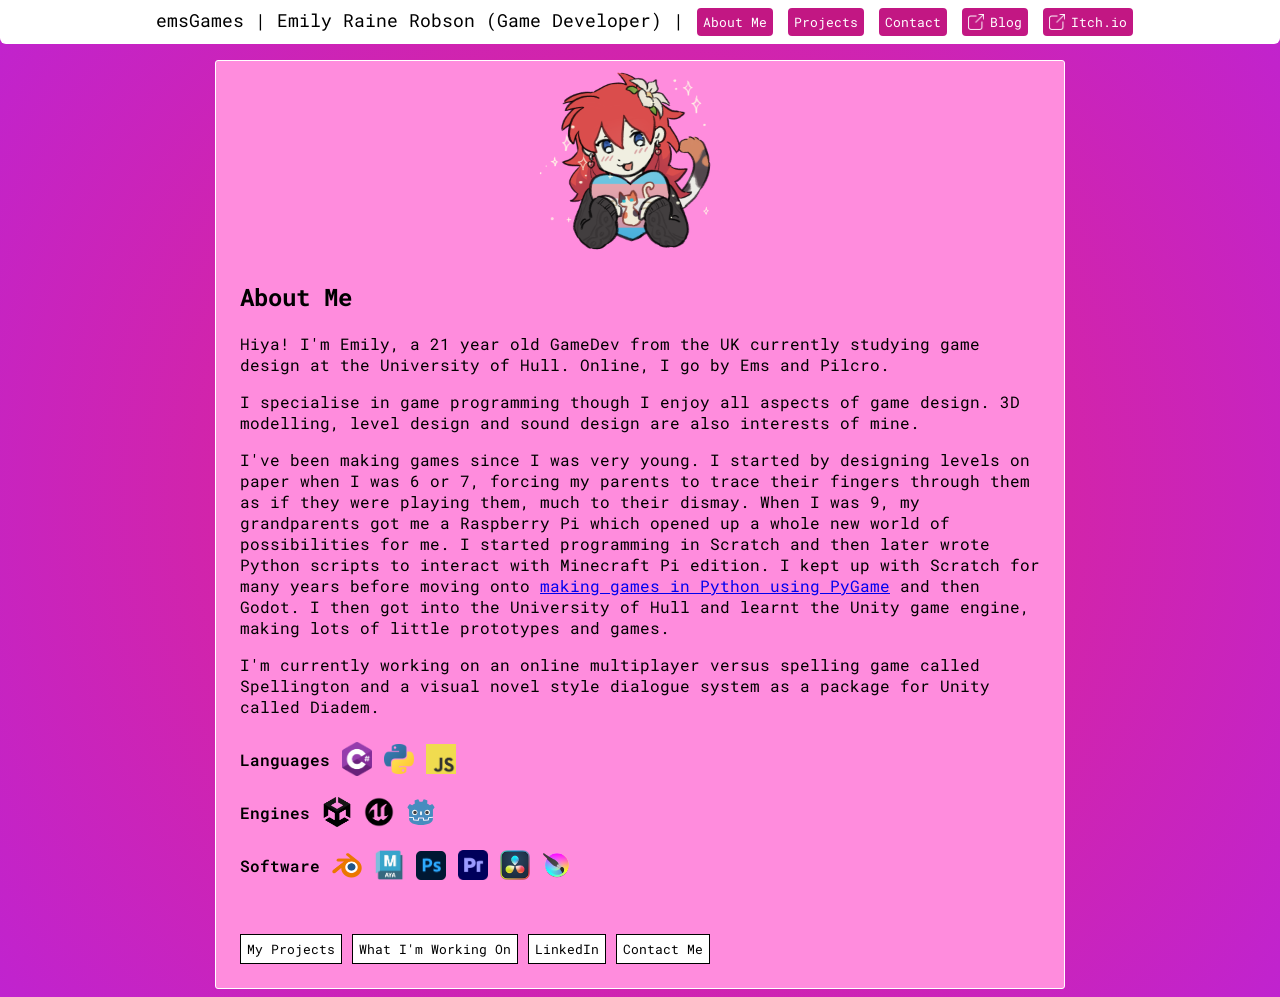
==== about.html @ 7a88b3cf "Title disappears below certain screen width" ====
<!DOCTYPE html>

<head>
    <link rel="stylesheet" href="Styles/general.css">
    <link rel="stylesheet" href="Styles/about.css">
    <link rel="preconnect" href="https://fonts.googleapis.com">
    <link rel="preconnect" href="https://fonts.gstatic.com" crossorigin>
    <link href="https://fonts.googleapis.com/css2?family=Roboto+Mono:ital,wght@0,100..700;1,100..700&display=swap" rel="stylesheet">
</head>
<body style="background: #E62582;
background: radial-gradient(circle, rgba(230, 37, 130, 1) 0%, rgba(192, 35, 207, 1) 100%);">
    <header>
        <div class="header-bar">
            
            <div class="header-title">
                <span class="header-title-text">emsGames | Emily Raine Robson (Game Developer) |</span>
                <a href="about.html"><button>About Me</button></a>
                <a href="projects.html"><button>Projects</button></a>
                <a href="contact.html"><button>Contact</button></a>
                <a href="https://blog.emsuwu.com/" target="_blank"><button><img src="Images/ExternalLink.png" class="header-external-link">Blog</button></a>
                <a href="https://pilcro.itch.io/" target="_blank"><button><img src="Images/ExternalLink.png" class="header-external-link">Itch.io</button></a>
            </div>

        </div>


    </header>

    <div class="about-container-container">
        <div class="about-container">
            <img src="Images/ProfileThumb.png" class="profile-pic">

            <div class="about-description">
                <h2>About Me</h2>
                <p>Hiya! I'm Emily, a 21 year old GameDev from the UK currently studying 
                    game design at the University of Hull. Online, I go by Ems and Pilcro.</p>
                <p>I specialise in game programming though I enjoy all aspects of game 
                    design. 3D modelling, level design and sound design are also interests 
                    of mine.</p>
                <p>I've been making games since I was very young. I started by designing 
                    levels on paper when I was 6 or 7, forcing my parents to trace their 
                    fingers through them as if they were playing them, much to their dismay.
                     When I was 9, my grandparents got me a Raspberry Pi which opened up a 
                     whole new world of possibilities for me. I started programming in 
                     Scratch and then later wrote Python scripts to interact with Minecraft 
                     Pi edition. I kept up with Scratch for many years before moving onto 
                     <a href="https://blog.emsuwu.com/2026/01/bringing-old-project-back-from-dead.html">
                        making games in Python using PyGame</a> 
                    and then Godot. I then got into the 
                     University of Hull and learnt the Unity game engine, making lots of 
                     little prototypes and games.</p>
                <p>I'm currently working on an online multiplayer versus spelling game called Spellington and a visual novel style dialogue system as a package for Unity called Diadem.</p>

                <div class="skill-box">
                    <p>Languages</p>
                    <img src="Icons/CSharp.png", class="skill-icon">
                    <img src="Icons/Python.png", class="skill-icon">
                    <img src="Icons/JavaScript.png", class="skill-icon">
                </div>

                <div class="skill-box">
                    <p>Engines</p>
                    <img src="Icons/Unity.png", class="skill-icon">
                    <img src="Icons/Unreal.webp", class="skill-icon">
                    <img src="Icons/Godot.svg", class="skill-icon">
                </div>

                <div class="skill-box">
                    <p>Software</p>
                    <img src="Icons/Blender.png", class="skill-icon">
                    <img src="Icons/Maya.png", class="skill-icon">
                    <img src="Icons/Photoshop.png", class="skill-icon">
                    <img src="Icons/PremierePro.png", class="skill-icon">
                    <img src="Icons/Resolve.png", class="skill-icon">
                    <img src="Icons/Krita.svg", class="skill-icon">
                </div>

                <br><br>
                <a href="projects.html"><button class="about-button">My Projects</button></a>
                <a href="https://blog.emsuwu.com/"><button class="about-button">What I'm Working On</button></a>
                <a href="https://www.linkedin.com/in/emily-raine-robson-8882223a2/", target="_blank"><button class="about-button">LinkedIn</button></a>
                <a href="contact.html"><button class="about-button">Contact Me</button></a>
            </div>
        </div>
    </div>
    

</body>
---- Styles/general.css ----
.body-container{
    margin-top: 12px;
    display: flex;
    flex-direction: column;
    align-items: center;
    justify-content: center;
    padding-bottom: 12px;
}

.header-bar{
    border-bottom-left-radius: 6px;
    border-bottom-right-radius: 6px;
    padding-top: 6px;
    padding-bottom: 6px;
    font-weight: 400;
    font-size: 20px;
    position: fixed;
    top: 0;
    left: 0;
    right: 0;
    padding-top: 6px;
    padding-bottom: 6px;
    background-color: white ;
    flex-direction: row;
    text-align: center;
    border-top-style: none;
}

.header-bar button{
    display: inline-flex;
    flex-direction: row;
    align-items: center;
    justify-content: center;
    gap: 6px;
    width: fit-content;
    padding-top: 5px;
    padding-bottom: 5px;
    border-width: 2px;
    border-radius: 6px;
    background-color: rgb(194, 23, 131);
    color: rgb(255, 255, 255);
    border-color: rgb(255, 255, 255);
    border-style: solid;
    font-family: "Roboto Mono", monospace;
    transition-duration: 0.2s;
    vertical-align: middle;
}

.header-bar button:hover{
    background-color: rgb(255, 20, 204);
    color: rgb(255, 255, 255);
    border-color: rgb(255, 255, 255);
    transition-duration: 0.2s;
    cursor: pointer;
}
.header-external-link{
    width:16px;
    padding: 0;
}

.header-title{
    padding-left: 10px;
    font-size: 18px;
    color: rgb(0, 0, 0);
}
@media only screen and (max-width: 600px) {
    .header-title-text{
        display: none;
    }
}

body{
    margin-top: 48px;
    color:rgb(0, 0, 0);
    font-family: "Roboto Mono", monospace;
}

.game-container{
    display: flex;
    flex-direction: column;
    align-items: center;
    justify-content: center;
    border-color: rgb(255, 255, 255);
    background-color:rgb(255, 140, 221);
    border-width: 1px;
    border-radius: 3px;
    border-style: solid;
    width: 340px;
}
.game-thumbnail{
    margin-top: 16px;
    border-radius: 12px;
    
}
.game-thumbnail img{
    width: 300px;
    height: auto;
    border-radius: 6px;
    border-width: 1px;
    border-style: solid;
    border-color: rgb(255, 255, 255);
}
.game-container p{
    width:270px;
    padding-top:0px;
    margin-top:0px;
    flex-grow: 1;
}
.game-title-container{
    display: flex;
    flex-direction: row;
    align-items: center;
    justify-content: center;
}

.game-title-container img{
    width: 30px;
    padding-top:0px;
    padding-right: 12px;
    height: auto;
}
.game-button-container{
    display: flex;
    flex-direction: column;
    align-items: left;
    justify-content: center;
    width:270px;
    padding-top: 0px;
    padding-bottom: 6px;
}
.game-button-container button{
    margin-bottom: 12px;
    width: fit-content;
    height: 30px;
    background-color: rgb(255, 255, 255);
    color: rgb(0, 0, 0);
    font-family: "Roboto Mono", monospace;
    border-style: solid;
    border-color: rgb(0, 0, 0);
    transition-duration: 0.2s;
    border-radius: 0px;
    justify-content: top;
    align-items: left;
    flex-direction: column;
    border-width: 1px;
}
.game-button-container button:hover{
    background-color: rgb(255, 20, 204);
    color: rgb(255, 255, 255);
    border-color: rgb(255, 255, 255);
    transition-duration: 0.2s;
    cursor: pointer;
}
.horizontal-games-container{
    display: flex;
    flex-direction: row;
    align-items: top;
    justify-content: center;
    margin-top: 15px;
    gap: 15px;
    width: fit-content;
}
.projects-title{
    color: #FFFFFF;
    text-shadow: 4px 4px 0px rgba(0,0,0,0.52);
}
---- Styles/about.css ----
.about-container-container{
    display: flex;
    flex-direction: row;
    align-items: center;
    justify-content: center;
    flex-wrap: wrap;
}
.about-container{
    flex-wrap: wrap;
    margin-top: 12px;
    display: flex;
    flex-direction: column;
    align-items: center;
    justify-content: center;
    padding-bottom: 12px;
    padding-left: 24px;
    padding-right: 24px;
    border-radius: 3px;
    border-color: white;
    border-width: 1px;
    border-style: solid;
    width: fit-content;
    background-color: rgb(255, 140, 221);   
}
.about-container-adjacent{
    display: flex;
    flex-wrap: wrap;
    flex-direction: column;
    align-items: center;
    justify-content: center;
}
.about-description{
    max-width: 800px;
    width: 100%;
}
.profile-pic{
    width: 200px;
    height: 200px;
    border-radius: 100px;
    margin-right: 24px;
}
.about-button{
    margin-bottom: 12px;
    width: fit-content;
    height: 30px;
    background-color: rgb(255, 255, 255);
    color: rgb(0, 0, 0);
    font-family: "Roboto Mono", monospace;
    border-style: solid;
    border-color: rgb(0, 0, 0);
    transition-duration: 0.2s;
    border-radius: 0px;
    justify-content: top;
    align-items: left;
    flex-direction: column;
    border-width: 1px;
}
.about-button:hover{
    background-color: rgb(255, 20, 204);
    color: rgb(255, 255, 255);
    border-color: rgb(255, 255, 255);
    transition-duration: 0.2s;
    cursor: pointer;
}
.skill-icon{
    width: 30px;
    height: auto;
    padding-left: 12px;
}
.skill-box{
    display: flex;
    flex-direction: row;
    align-items: center;
    justify-content: left;
    margin-top: 0px;

}
.skill-box p{
    font-weight: 600;
}
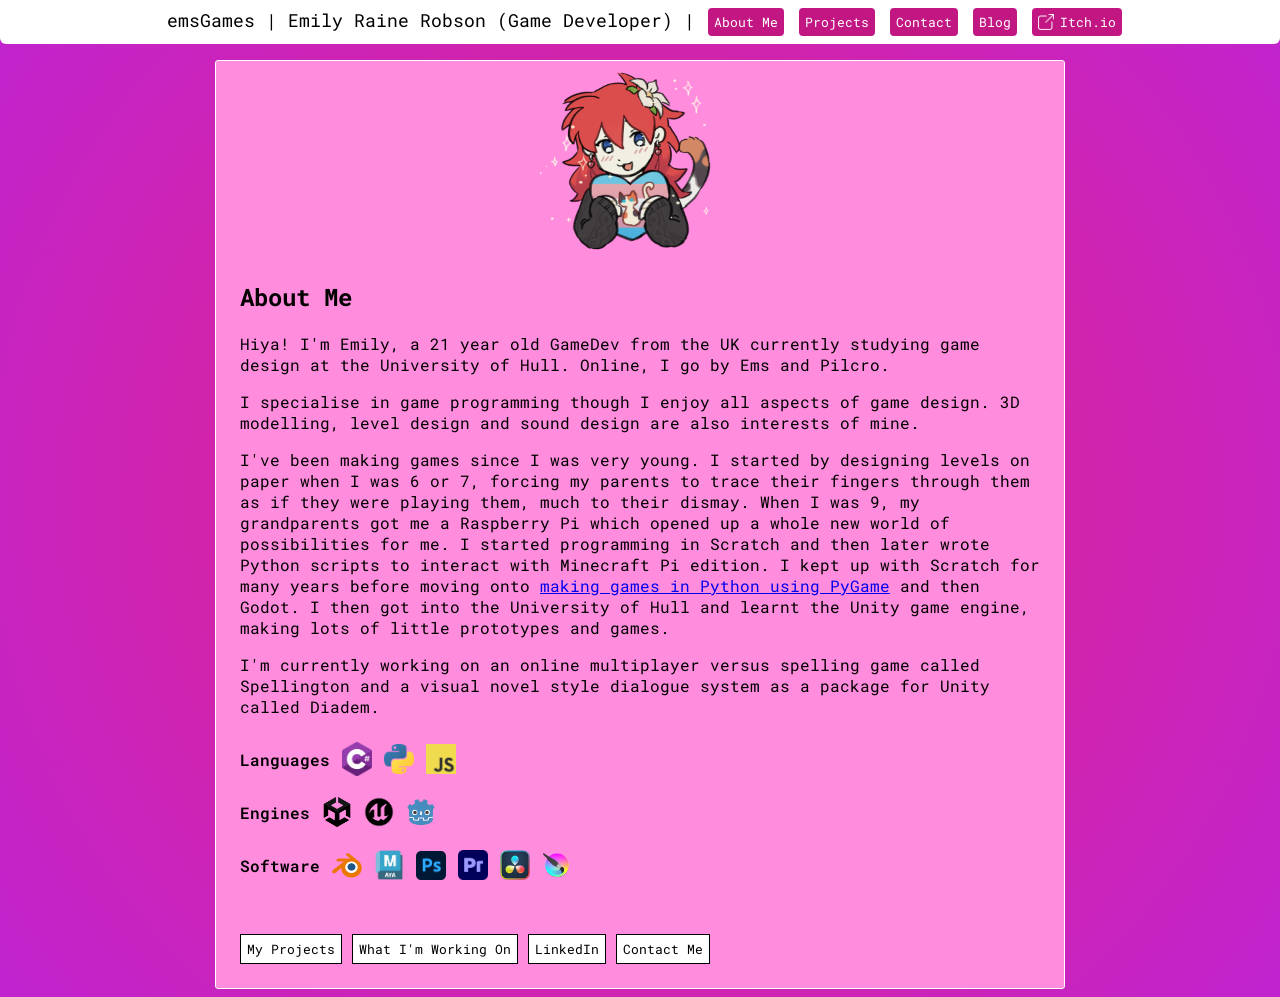
==== commit adba6b38: "blog" ====
--- a/about.html
+++ b/about.html
@@ -17,7 +17,7 @@
                 <a href="about.html"><button>About Me</button></a>
                 <a href="projects.html"><button>Projects</button></a>
                 <a href="contact.html"><button>Contact</button></a>
-                <a href="https://blog.emsuwu.com/" target="_blank"><button><img src="Images/ExternalLink.png" class="header-external-link">Blog</button></a>
+                <a href="blog.html"><button>Blog</button></a>
                 <a href="https://pilcro.itch.io/" target="_blank"><button><img src="Images/ExternalLink.png" class="header-external-link">Itch.io</button></a>
             </div>
 
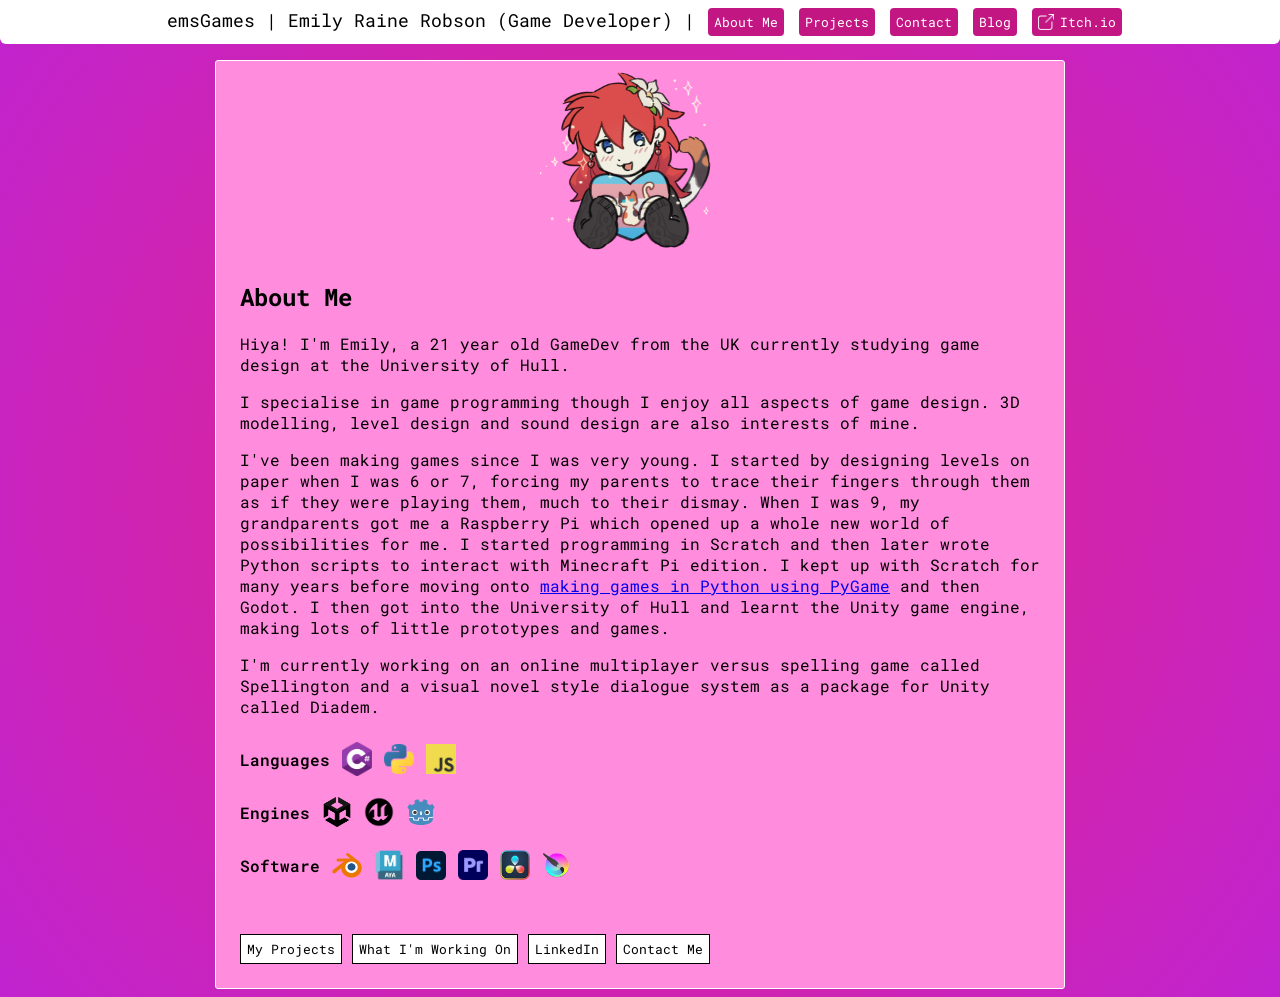
==== commit 0591beaf: "nyan" ====
--- a/about.html
+++ b/about.html
@@ -1,7 +1,9 @@
 <!DOCTYPE html>
 
 <head>
+    <meta name="viewport" content="width=device-width, initial-scale=1.0">
     <link rel="stylesheet" href="Styles/general.css">
+    <link rel="stylesheet" href="Styles/header.css">
     <link rel="stylesheet" href="Styles/about.css">
     <link rel="preconnect" href="https://fonts.googleapis.com">
     <link rel="preconnect" href="https://fonts.gstatic.com" crossorigin>
@@ -10,19 +12,33 @@
 <body style="background: #E62582;
 background: radial-gradient(circle, rgba(230, 37, 130, 1) 0%, rgba(192, 35, 207, 1) 100%);">
     <header>
-        <div class="header-bar">
-            
+        <div class="header-bar">   
             <div class="header-title">
                 <span class="header-title-text">emsGames | Emily Raine Robson (Game Developer) |</span>
+                <span class="header-title-text-alternate">Emily Robson |</span>
                 <a href="about.html"><button>About Me</button></a>
                 <a href="projects.html"><button>Projects</button></a>
                 <a href="contact.html"><button>Contact</button></a>
                 <a href="blog.html"><button>Blog</button></a>
                 <a href="https://pilcro.itch.io/" target="_blank"><button><img src="Images/ExternalLink.png" class="header-external-link">Itch.io</button></a>
             </div>
-
         </div>
 
+        <div class="mobile-menu">
+            <button class="mobile-menu-button" popovertarget="mobile-menu-popover">
+                <img src="Icons/Menu.svg">
+            </button>
+            <span class="mobile-header-title-text">Emily Raine Robson</span>
+    
+        </div>
+
+        <div id="mobile-menu-popover" class="mobile-menu-popover" popover>
+            <a href="about.html"><button>About Me</button></a><br>
+            <a href="projects.html"><button>Projects</button></a><br>
+            <a href="contact.html"><button>Contact</button></a><br>
+            <a href="blog.html"><button>Blog</button></a><br>
+            <a href="https://pilcro.itch.io/" target="_blank"><button><img src="Images/ExternalLink.png" class="header-external-link">Itch.io</button></a>
+        </div>
 
     </header>
 
@@ -33,7 +49,7 @@
             <div class="about-description">
                 <h2>About Me</h2>
                 <p>Hiya! I'm Emily, a 21 year old GameDev from the UK currently studying 
-                    game design at the University of Hull. Online, I go by Ems and Pilcro.</p>
+                    game design at the University of Hull.</p>
                 <p>I specialise in game programming though I enjoy all aspects of game 
                     design. 3D modelling, level design and sound design are also interests 
                     of mine.</p>
--- a/Styles/general.css
+++ b/Styles/general.css
@@ -1,3 +1,9 @@
+body{
+    margin-top: 48px;
+    color:rgb(0, 0, 0);
+    font-family: "Roboto Mono", monospace;
+}
+
 .body-container{
     margin-top: 12px;
     display: flex;
@@ -5,74 +11,6 @@
     align-items: center;
     justify-content: center;
     padding-bottom: 12px;
-}
-
-.header-bar{
-    border-bottom-left-radius: 6px;
-    border-bottom-right-radius: 6px;
-    padding-top: 6px;
-    padding-bottom: 6px;
-    font-weight: 400;
-    font-size: 20px;
-    position: fixed;
-    top: 0;
-    left: 0;
-    right: 0;
-    padding-top: 6px;
-    padding-bottom: 6px;
-    background-color: white ;
-    flex-direction: row;
-    text-align: center;
-    border-top-style: none;
-}
-
-.header-bar button{
-    display: inline-flex;
-    flex-direction: row;
-    align-items: center;
-    justify-content: center;
-    gap: 6px;
-    width: fit-content;
-    padding-top: 5px;
-    padding-bottom: 5px;
-    border-width: 2px;
-    border-radius: 6px;
-    background-color: rgb(194, 23, 131);
-    color: rgb(255, 255, 255);
-    border-color: rgb(255, 255, 255);
-    border-style: solid;
-    font-family: "Roboto Mono", monospace;
-    transition-duration: 0.2s;
-    vertical-align: middle;
-}
-
-.header-bar button:hover{
-    background-color: rgb(255, 20, 204);
-    color: rgb(255, 255, 255);
-    border-color: rgb(255, 255, 255);
-    transition-duration: 0.2s;
-    cursor: pointer;
-}
-.header-external-link{
-    width:16px;
-    padding: 0;
-}
-
-.header-title{
-    padding-left: 10px;
-    font-size: 18px;
-    color: rgb(0, 0, 0);
-}
-@media only screen and (max-width: 600px) {
-    .header-title-text{
-        display: none;
-    }
-}
-
-body{
-    margin-top: 48px;
-    color:rgb(0, 0, 0);
-    font-family: "Roboto Mono", monospace;
 }
 
 .game-container{
@@ -159,6 +97,7 @@
     margin-top: 15px;
     gap: 15px;
     width: fit-content;
+    flex-wrap: wrap;
 }
 .projects-title{
     color: #FFFFFF;
--- a/Styles/header.css
+++ b/Styles/header.css
@@ -0,0 +1,163 @@
+
+.header-bar{
+    justify-content: space-between;
+    border-bottom-left-radius: 6px;
+    border-bottom-right-radius: 6px;
+    padding-top: 6px;
+    padding-bottom: 6px;
+    font-weight: 400;
+    font-size: 20px;
+    position: fixed;
+    top: 0;
+    left: 0;
+    right: 0;
+    padding-top: 6px;
+    padding-bottom: 6px;
+    background-color: white ;
+    flex-direction: row;
+    text-align: center;
+    border-top-style: none;
+}
+
+.header-bar button{
+    display: inline-flex;
+    flex-direction: row;
+    align-items: center;
+    justify-content: center;
+    gap: 6px;
+    width: fit-content;
+    padding-top: 5px;
+    padding-bottom: 5px;
+    border-width: 2px;
+    border-radius: 6px;
+    background-color: rgb(194, 23, 131);
+    color: rgb(255, 255, 255);
+    border-color: rgb(255, 255, 255);
+    border-style: solid;
+    font-family: "Roboto Mono", monospace;
+    transition-duration: 0.2s;
+    vertical-align: middle;
+}
+
+.header-bar button:hover{
+    background-color: rgb(255, 20, 204);
+    color: rgb(255, 255, 255);
+    border-color: rgb(255, 255, 255);
+    transition-duration: 0.2s;
+    cursor: pointer;
+}
+.header-external-link{
+    width:16px;
+    padding: 0;
+}
+.header-title-text-alternate{
+    padding-left: 10px;
+    font-size: 18px;
+    color: rgb(0, 0, 0);
+    display: none;
+}
+.header-title{
+    padding-left: 10px;
+    font-size: 18px;
+    color: rgb(0, 0, 0);
+}
+.mobile-header-title-text{
+    padding-left: 10px;
+    padding-right: 10px;
+    font-size: 25px;
+    color: rgb(0, 0, 0);
+    display: none;
+}
+.mobile-menu{
+    border-bottom-left-radius: 6px;
+    border-bottom-right-radius: 6px;
+    padding-top: 6px;
+    padding-bottom: 6px;
+    font-weight: 400;
+    position: fixed;
+    padding-top: 6px;
+    padding-bottom: 6px;
+    background-color: white ;
+    flex-direction: row;
+    text-align: center;
+    border-top-style: none;
+    justify-content: space-between;
+}
+.mobile-menu-button{
+    display: none;
+    background-color: transparent;
+    border-style: none;
+    cursor: pointer;
+}
+.mobile-menu-button img{
+    width: 40px;
+    padding: 8px;
+    anchor-name: --hamburger;
+}
+.mobile-menu-popover{
+    padding:0px;
+    position: fixed;
+    width:85%;
+    flex-direction: column;
+    background-color: rgb(200, 35, 190);
+    border-style: solid;
+    border-width: 1px;
+    border-color: white;
+    border-radius: 8px;
+}
+.mobile-menu-popover button{
+    font-size: 40px;
+    color: rgb(255, 255, 255);
+    border-style: none;
+    background-color: rgb(200, 35, 190);
+    transition-duration: 0.2s;
+    width: 100%;
+    padding-left:12px;
+    padding-right:12px;
+    cursor: pointer;
+}
+.mobile-menu-popover button:hover{
+    font-size: 60px;
+    color: white;
+    border-style: none;
+    background-color: rgb(255, 74, 243);
+}
+.mobile-menu-popover button img{
+    border-style: none;
+    width:30px;
+    padding-right:14px;
+}
+@media only screen and (max-width: 1000px) 
+{
+    body{
+        margin-top: 80px;
+    }
+    .mobile-header-title-text{
+        display: flex;
+        padding-right: 20px;
+    }
+    .mobile-menu-button{
+        display: flex;
+    }
+    .mobile-menu{
+        align-items: center;
+        display: flex;
+        top: 0;
+        left: 0;
+        right: 0;
+    }
+    .header-bar{
+        display: none;
+    }
+    .header-title-text{
+        display: none;
+    }
+    .header-title-text-alternate{
+        display: contents;
+    }
+}
+@media only screen and (max-width: 600px) {
+    .header-title-text-alternate{
+        display: none;
+    }
+}
